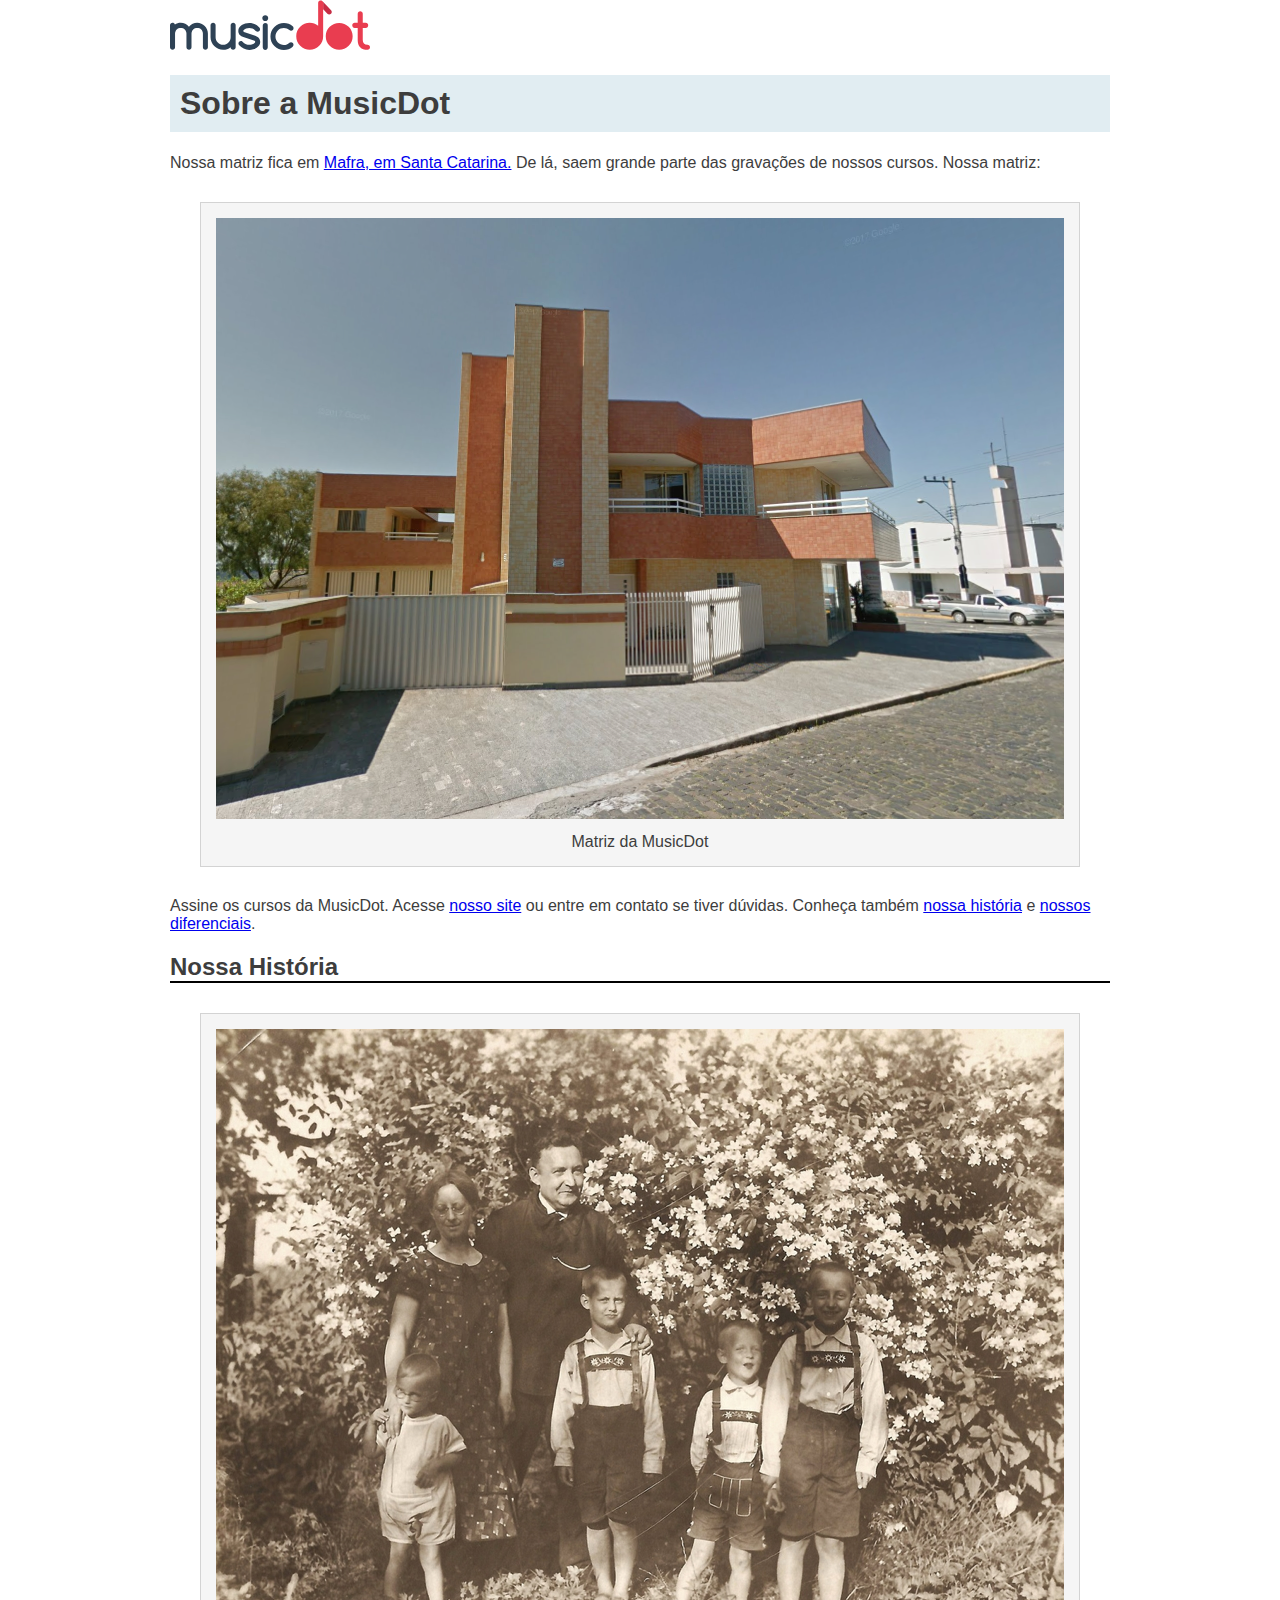
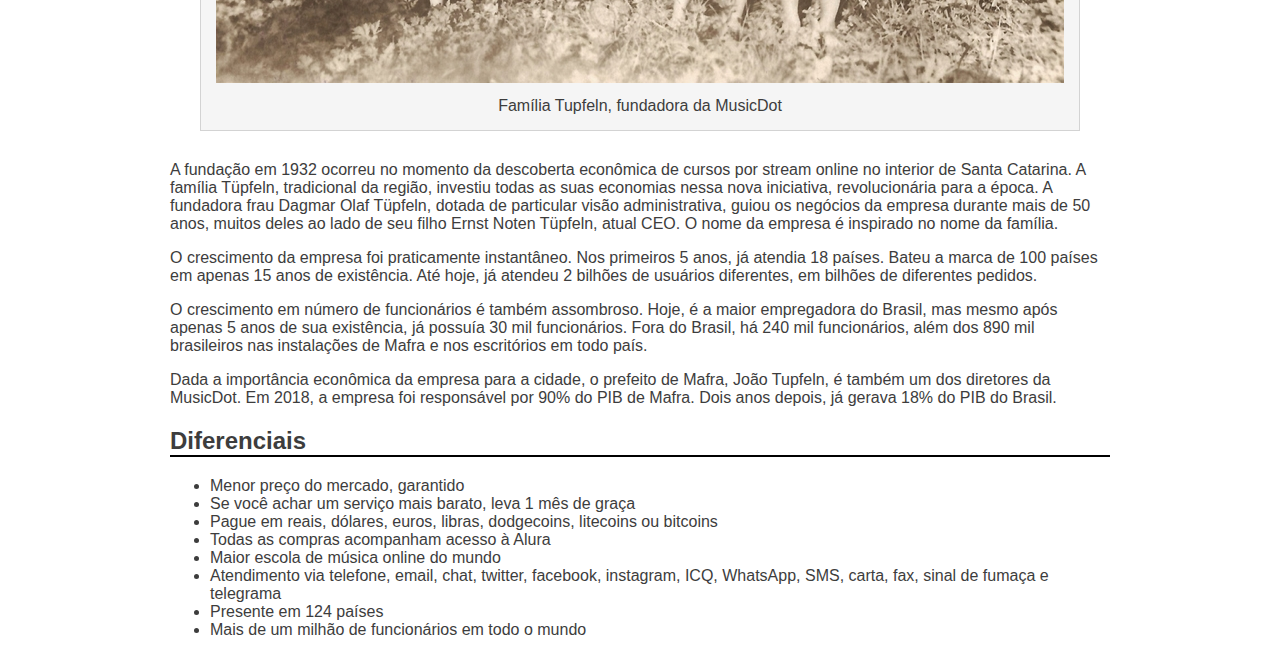
==== sobre.html @ 3d75abc7 "feat: index and about page added" ====
<!DOCTYPE html>
<html lang="pt-BR">
<head>
    <meta charset="UTF-8">
    <meta name="viewport" content="width=device-width, initial-scale=1.0">
    <title>MusicDot | Sobre a Empresa</title>
    <link rel="icon" href="img/favicon.ico"/>
    <link rel="stylesheet" href="css/sobre.css"/>
</head>
<body>
    <img src="img/logo.svg" alt="MusicDot"/>
    <h1>Sobre a MusicDot</h1>
    <p>
        Nossa matriz fica em <a href="http://maps.google.com.br/?q=190,GabrielDequech,Mafra,SC">Mafra, em Santa Catarina.</a> 
        De lá, saem grande parte das gravações de nossos cursos. Nossa matriz:
    </p>
    <figure>
        <img src="img/matriz-musicdot.png" alt="Matriz da MusicDot"/>
        <figcaption>
            Matriz da MusicDot
        </figcaption>
    </figure>
    <p>
        Assine os cursos da MusicDot. Acesse <a href="index.html">nosso site</a> ou entre em contato
        se tiver dúvidas. Conheça também <a href="#historia">nossa história</a> e <a href="#diferenciais">nossos diferenciais</a>.
    </p>
    <h2 id="historia">Nossa História</h2>
    <figure>
        <img src="img/familia-tupfeln.jpg" alt="Foto da família Tupfeln"/>
        <figcaption>
            Família Tupfeln, fundadora da MusicDot
        </figcaption>
    </figure>
    <p>
        A fundação em 1932 ocorreu no momento da descoberta econômica de cursos por stream online no interior de Santa Catarina. A
        família Tüpfeln, tradicional da região, investiu todas as suas economias nessa nova iniciativa,
        revolucionária para a época. A fundadora frau Dagmar Olaf Tüpfeln, dotada de particular visão
        administrativa, guiou os negócios da empresa durante mais de 50 anos, muitos deles ao lado
        de seu filho Ernst Noten Tüpfeln, atual CEO. O nome da empresa é inspirado no nome da família.
    </p>
    <p>
        O crescimento da empresa foi praticamente instantâneo. Nos primeiros 5 anos, já atendia 18 países.
        Bateu a marca de 100 países em apenas 15 anos de existência. Até hoje, já atendeu 2 bilhões
        de usuários diferentes, em bilhões de diferentes pedidos.
    </p>
    <p>
        O crescimento em número de funcionários é também assombroso. Hoje, é a maior empregadora do
        Brasil, mas mesmo após apenas 5 anos de sua existência, já possuía 30 mil funcionários. Fora do
        Brasil, há 240 mil funcionários, além dos 890 mil brasileiros nas instalações de Mafra e
        nos escritórios em todo país.
    </p>
    <p>
        Dada a importância econômica da empresa para a cidade, o prefeito de Mafra, João Tupfeln, é
        também um dos diretores da MusicDot. Em 2018, a empresa foi responsável por 90% do PIB de
        Mafra. Dois anos depois, já gerava 18% do PIB do Brasil.
    </p>
    <h2 id="diferenciais">Diferenciais</h2>
    <ul>
        <li>Menor preço do mercado, garantido</li>
        <li>Se você achar um serviço mais barato, leva 1 mês de graça</li>
        <li>Pague em reais, dólares, euros, libras, dodgecoins, litecoins ou bitcoins</li>
        <li>Todas as compras acompanham acesso à Alura</li>
        <li>Maior escola de música online do mundo</li>
        <li>Atendimento via telefone, email, chat, twitter, facebook, instagram, ICQ, WhatsApp, SMS, carta, fax, sinal de fumaça e telegrama</li>
        <li>Presente em 124 países</li>
        <li>Mais de um milhão de funcionários em todo o mundo</li>
    </ul>
</body>
---- css/sobre.css ----
body {
    font-family: "Helvetica", "Lucida Grande", sans-serif;
    color: #3D3D3D;
    width: 940px;
    margin: 0 auto;
}

h1 {
    background-color: #E1EDF2;
    padding: 10px;
}

h2 {
    border-bottom: 2px solid black;
}

figure {
    text-align: center;
    background-color: whitesmoke;
    border: 1px solid lightgrey;
    padding: 15px;
    margin: 30px;
}

figcaption {
    margin-top: 10px;
}
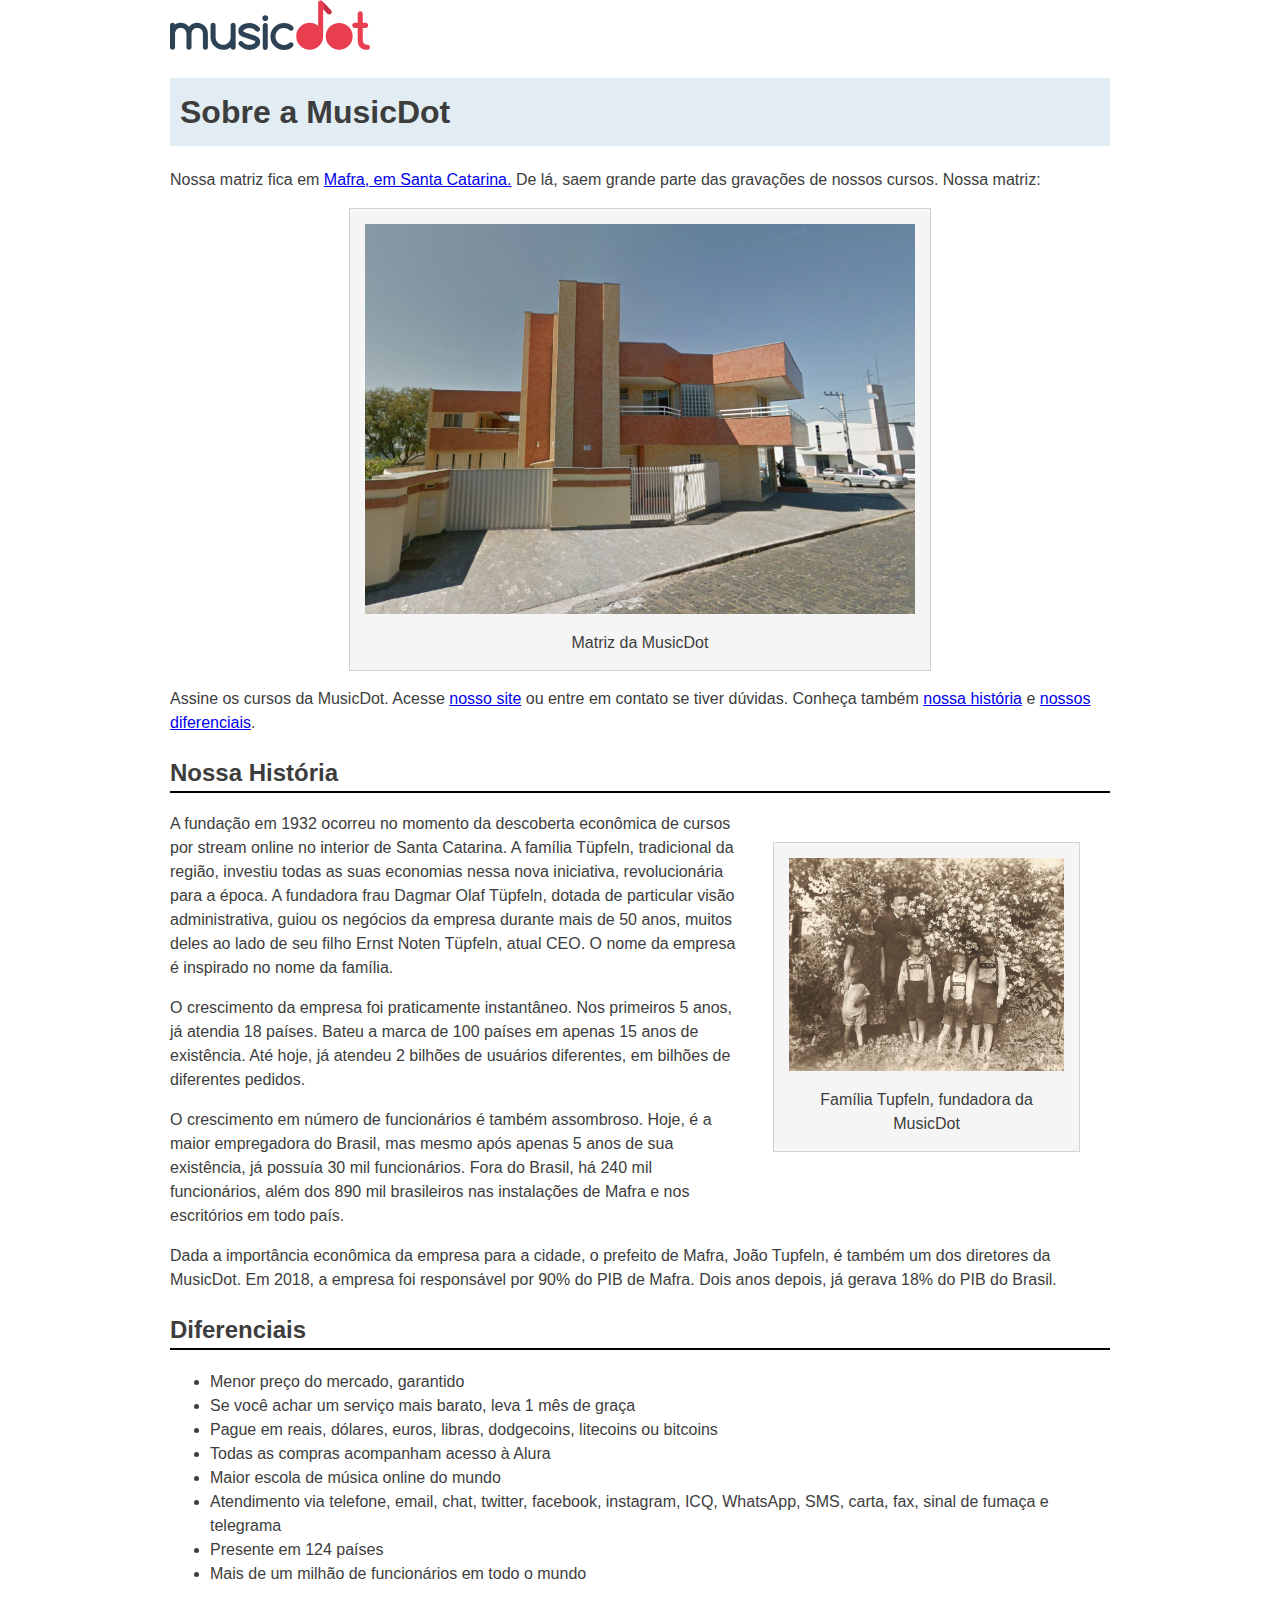
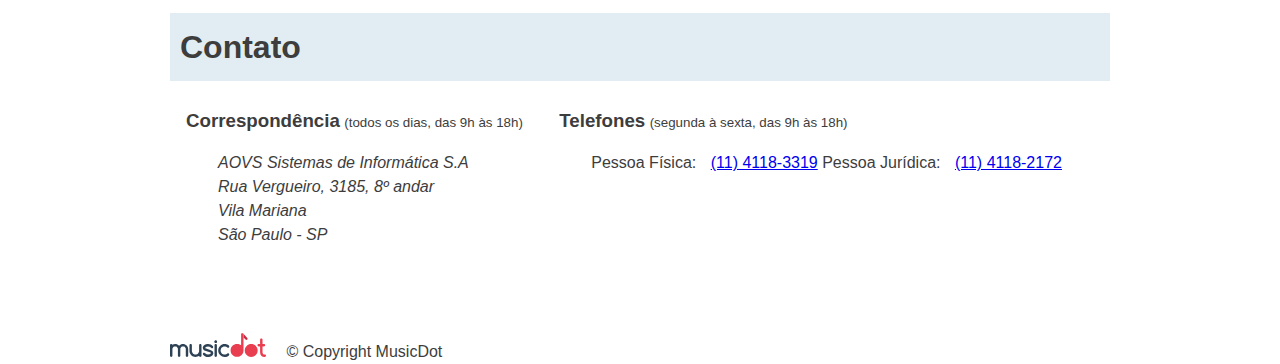
==== commit 3d7a49fe: "chore: about page content updated" ====
--- a/sobre.html
+++ b/sobre.html
@@ -9,12 +9,12 @@
 </head>
 <body>
     <img src="img/logo.svg" alt="MusicDot"/>
-    <h1>Sobre a MusicDot</h1>
+    <h1 class="titulo">Sobre a MusicDot</h1>
     <p>
         Nossa matriz fica em <a href="http://maps.google.com.br/?q=190,GabrielDequech,Mafra,SC">Mafra, em Santa Catarina.</a> 
         De lá, saem grande parte das gravações de nossos cursos. Nossa matriz:
     </p>
-    <figure>
+    <figure class="matriz-musicdot" >
         <img src="img/matriz-musicdot.png" alt="Matriz da MusicDot"/>
         <figcaption>
             Matriz da MusicDot
@@ -24,8 +24,8 @@
         Assine os cursos da MusicDot. Acesse <a href="index.html">nosso site</a> ou entre em contato
         se tiver dúvidas. Conheça também <a href="#historia">nossa história</a> e <a href="#diferenciais">nossos diferenciais</a>.
     </p>
-    <h2 id="historia">Nossa História</h2>
-    <figure>
+    <h2 id="historia" class="subtitulo">Nossa História</h2>
+    <figure class="familia-tupfeln">
         <img src="img/familia-tupfeln.jpg" alt="Foto da família Tupfeln"/>
         <figcaption>
             Família Tupfeln, fundadora da MusicDot
@@ -54,7 +54,7 @@
         também um dos diretores da MusicDot. Em 2018, a empresa foi responsável por 90% do PIB de
         Mafra. Dois anos depois, já gerava 18% do PIB do Brasil.
     </p>
-    <h2 id="diferenciais">Diferenciais</h2>
+    <h2 id="diferenciais" class="subtitulo">Diferenciais</h2>
     <ul>
         <li>Menor preço do mercado, garantido</li>
         <li>Se você achar um serviço mais barato, leva 1 mês de graça</li>
@@ -65,4 +65,36 @@
         <li>Presente em 124 países</li>
         <li>Mais de um milhão de funcionários em todo o mundo</li>
     </ul>
+    <h2 class="titulo">Contato</h2>
+    <div class="contato__secao">
+        <h3 class="contato__subtitulo">Correspondência</h3>
+        <small>(todos os dias, das 9h às 18h)</small>
+        <address class="contato__info">
+            AOVS Sistemas de Informática S.A
+            <br>
+            Rua Vergueiro, 3185, 8º andar
+            <br>
+            Vila Mariana
+            <br>
+            São Paulo - SP
+        </address>
+    </div>
+    <div class="contato__secao contato__secao--telefone">  
+        <h3 class="contato__subtitulo">Telefones</h3>
+        <small>(segunda à sexta, das 9h às 18h)</small>
+        <dl class="contato__info">
+            <dt class="contato__info-titulo">Pessoa Física:</dt>
+            <dd class="contato__info-descricao">
+                <a href="tel://114118-3319">(11) 4118-3319</a>
+            </dd>
+            <dt class="contato__info-titulo">Pessoa Jurídica:</dt>
+            <dd class="contato__info-descricao">
+                <a href="tel://114118-2172">(11) 4118-2172</a>
+            </dd>
+        </dl>
+    </div>
+    <footer class="rodape"></footer>
+        <img src="img/logo.svg" alt="Logo da musicdot" class="rodape__logo">
+        <p class="rodape__copyright">&copy; Copyright MusicDot</p>
+    </footer>
 </body>--- a/css/sobre.css
+++ b/css/sobre.css
@@ -3,15 +3,9 @@
     color: #3D3D3D;
     width: 940px;
     margin: 0 auto;
-}
+    font-size: 16px;
+    line-height: 1.5;
 
-h1 {
-    background-color: #E1EDF2;
-    padding: 10px;
-}
-
-h2 {
-    border-bottom: 2px solid black;
 }
 
 figure {
@@ -22,6 +16,71 @@
     margin: 30px;
 }
 
+figure img {
+    width: 100%;
+}
+
 figcaption {
     margin-top: 10px;
+}
+
+.matriz-musicdot {
+    width: 550px;
+    margin: 0 auto;
+}
+
+.familia-tupfeln {
+    width: 275px;
+    float: right;
+}
+
+.titulo {
+    padding: 10px;
+    font-size: 32px;
+    background-color: #E1EDF2;
+}
+
+.subtitulo {
+    border-bottom: 2px solid black;
+}
+
+.contato__secao {
+    display: inline-block;
+    vertical-align: top;
+    margin-left: 16px;
+}
+
+.contato__secao--telefone {
+    margin-left: 32px;
+}
+
+.contato__subtitulo {
+    display: inline;
+}
+
+.contato__info {
+    margin: 16px 0 24px;
+    padding-left: 32px;
+}
+
+.contato__info-titulo, .contato__info-descricao {
+    display: inline;
+}
+
+.contato__info-descricao {
+    margin-left: 10px;
+}
+
+.rodape {
+    padding: 1.75em 0;
+    font-size: 1.1rem;
+}
+
+.rodape__logo {
+    width: 6em;
+}
+
+.rodape__copyright {
+    display: inline;
+    margin-left: 1em;
 }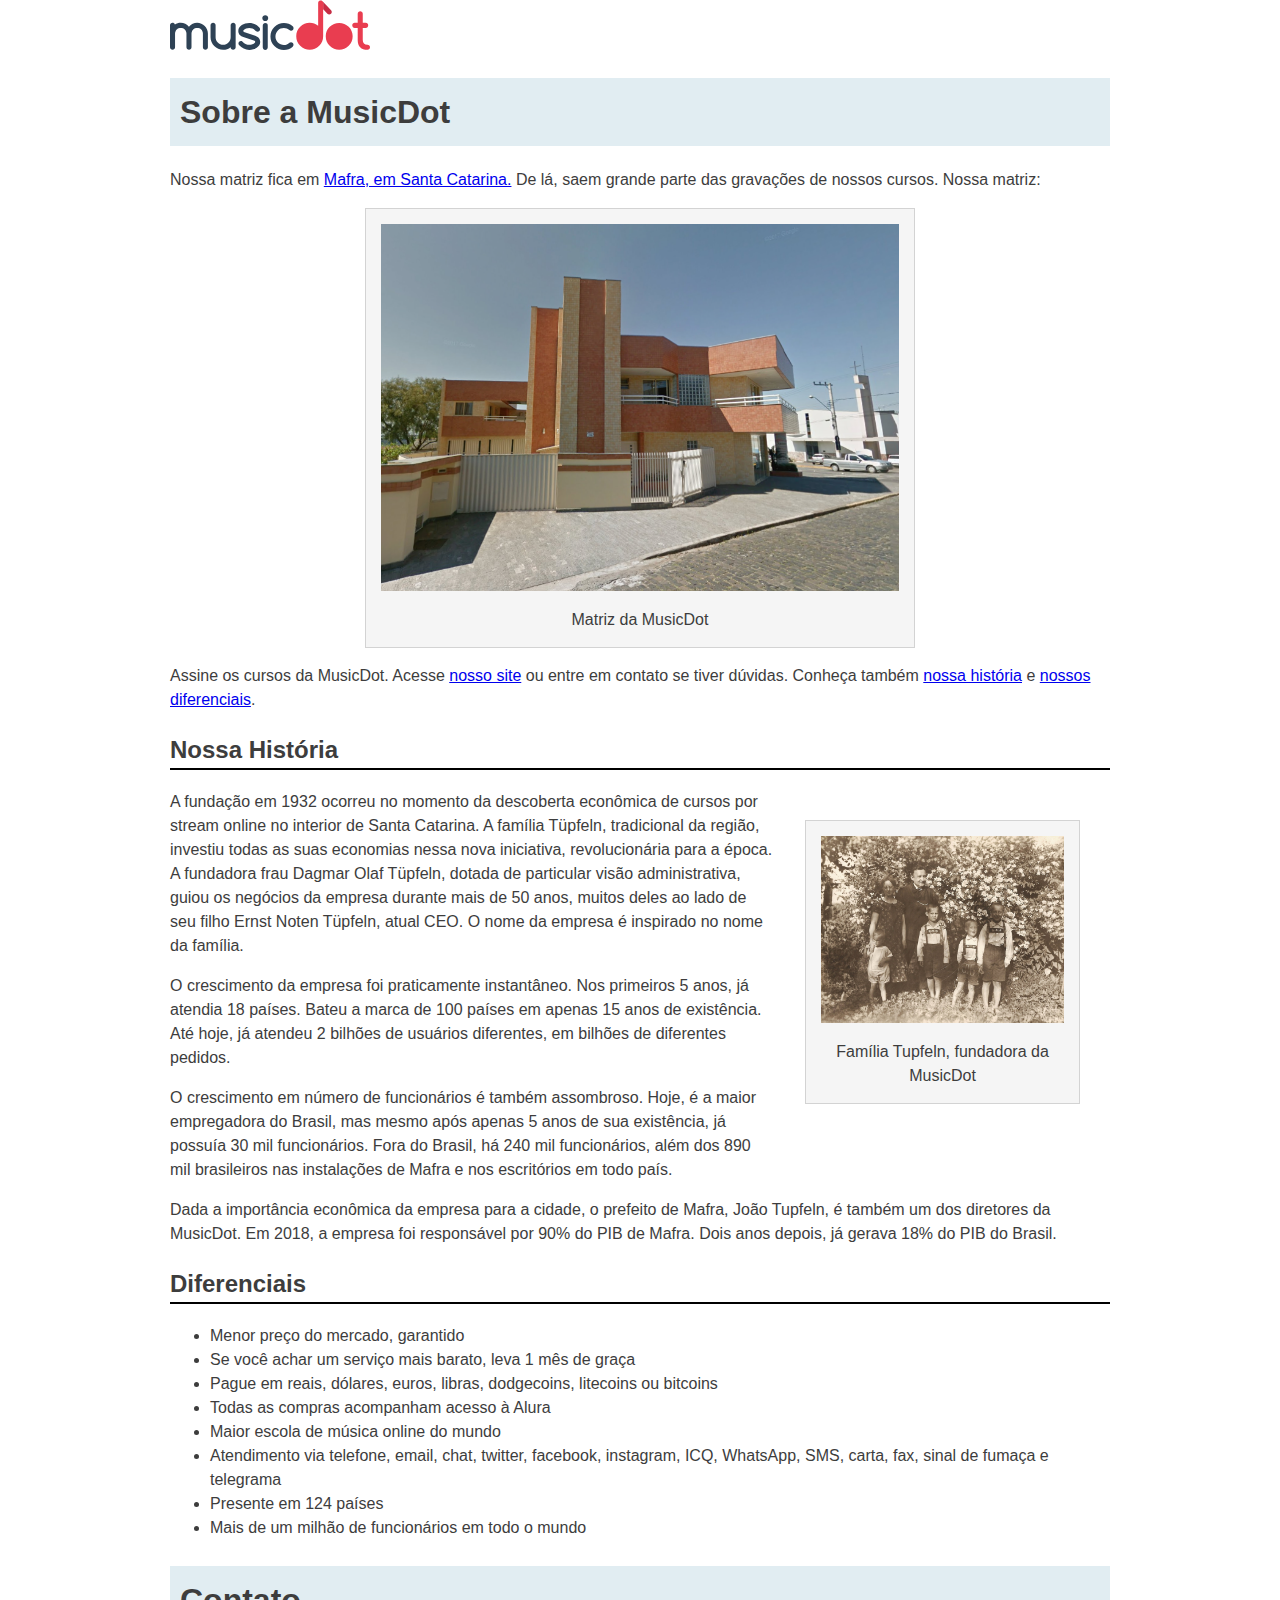
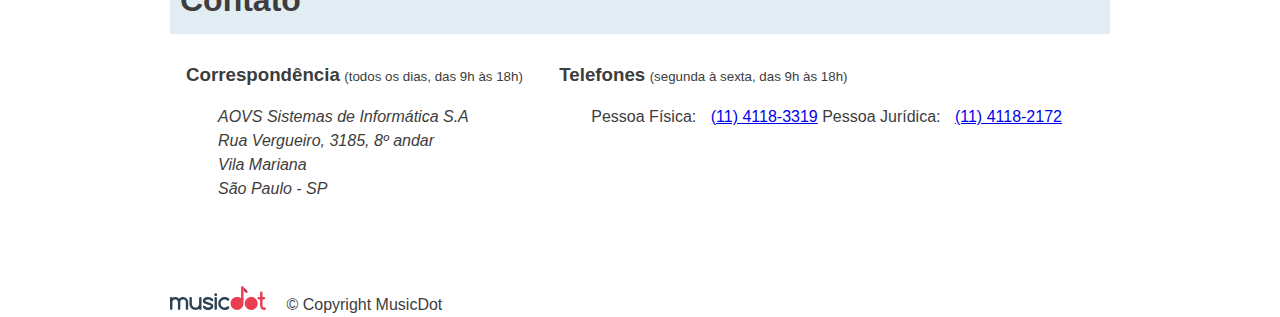
==== commit 4c99ad8d: "feat: add header and footer to the homepage" ====
--- a/sobre.html
+++ b/sobre.html
@@ -79,7 +79,7 @@
             São Paulo - SP
         </address>
     </div>
-    <div class="contato__secao contato__secao--telefone">  
+    <div id="contato" class="contato__secao contato__secao--telefone">  
         <h3 class="contato__subtitulo">Telefones</h3>
         <small>(segunda à sexta, das 9h às 18h)</small>
         <dl class="contato__info">
--- a/css/sobre.css
+++ b/css/sobre.css
@@ -1,11 +1,11 @@
 body {
     font-family: "Helvetica", "Lucida Grande", sans-serif;
     color: #3D3D3D;
-    width: 940px;
+    width: 80%;
     margin: 0 auto;
     font-size: 16px;
     line-height: 1.5;
-
+    max-width: 940px;
 }
 
 figure {
@@ -14,6 +14,8 @@
     border: 1px solid lightgrey;
     padding: 15px;
     margin: 30px;
+    max-width: 100%;
+    box-sizing: border-box;
 }
 
 figure img {
@@ -83,4 +85,46 @@
 .rodape__copyright {
     display: inline;
     margin-left: 1em;
+}
+
+@media (max-width: 850px) {
+    .contato__secao {
+        display: block;
+        margin-left: 1em;
+    }
+}
+
+@media (max-width: 622px) {
+    .familia-tupfeln {
+        float: none;
+        margin: 0 auto;
+    }
+}
+
+@media (max-width: 448px) {
+    .contato__subtitulo {
+        display: block;
+        margin-bottom: 0;
+    }
+
+    .contato__info {
+        padding-left: 5px;
+        font-size: .92em;
+        border-left: 2px solid lightgray;
+    }
+
+    .rodape {
+        font-size: .92em;
+    }
+}
+
+@media (max-width: 342px) {
+    .contato__info {
+        display: block;
+    }
+    
+    .contato__info-descricao {
+        display: block;
+        margin-left: 1em;
+    }
 }